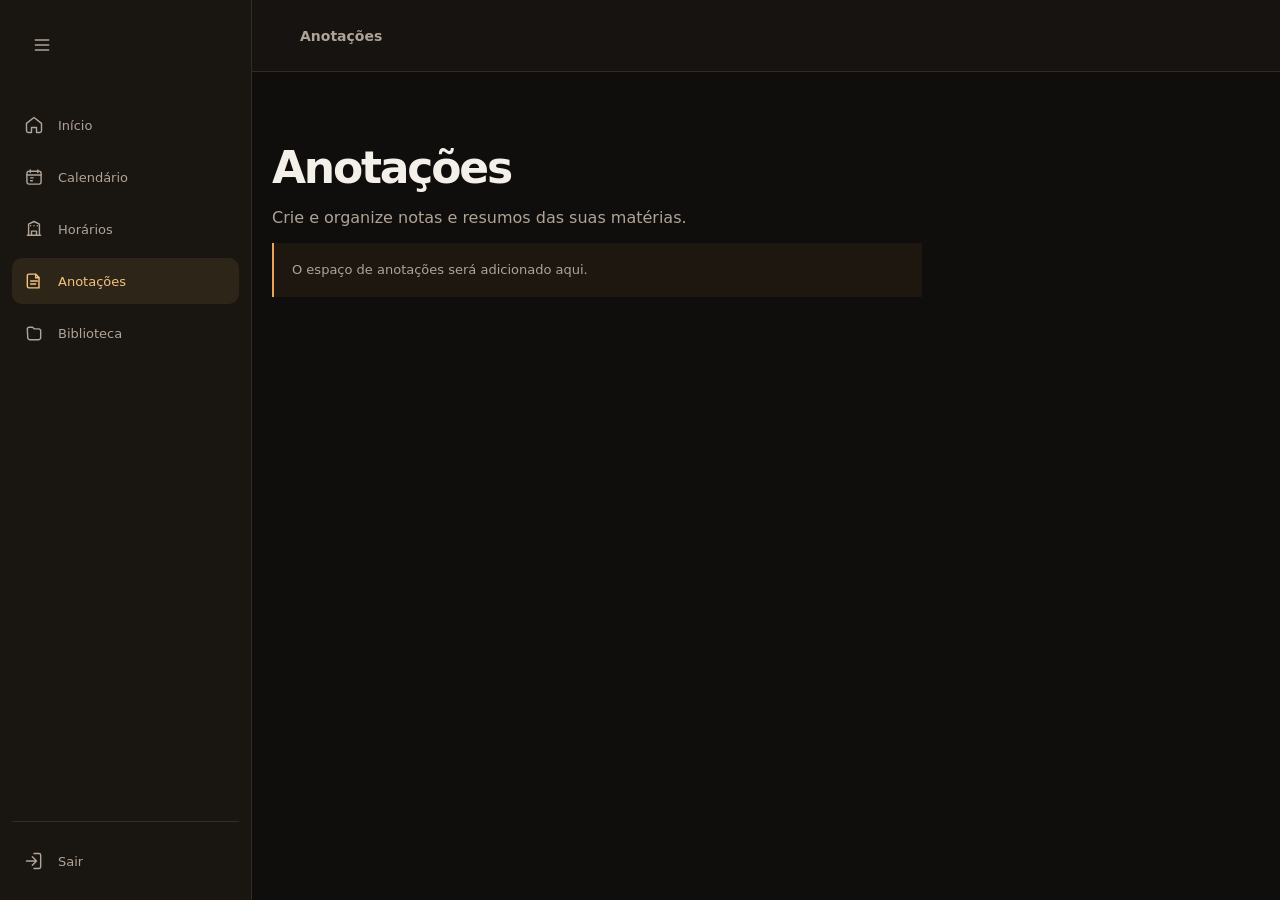
==== app/anotacoes.html @ a37b371b "Estrutura do site" ====
<!DOCTYPE html>
<html lang="pt-BR">
<head>
  <meta charset="UTF-8">
  <meta name="viewport" content="width=device-width, initial-scale=1.0">
  <meta name="theme-color" content="#100e0c">
  <title>Anotações · QueroEstudar</title>
  <script src="../sidebar-preload.js"></script>
  <link rel="stylesheet" href="../styles.css">
</head>
<body>
  <div class="app-shell">
    <aside class="app-sidebar" id="app-sidebar" aria-label="Menu principal">
      <div class="sidebar-header">
        <button class="sidebar-toggle sidebar-toggle--sidebar" type="button" data-sidebar-toggle aria-controls="app-sidebar" aria-expanded="true" aria-label="Recolher menu" title="Recolher menu">
          <svg viewBox="0 0 24 24" fill="none" aria-hidden="true"><path d="M4 6h16M4 12h16M4 18h16" stroke="currentColor" stroke-width="1.8" stroke-linecap="round"/></svg>
        </button>
      </div>
      <nav class="app-nav" aria-label="Navegação principal">
        <a href="dashboard.html" aria-label="Início" title="Início"><svg class="nav-icon" viewBox="0 0 24 24" fill="none" aria-hidden="true"><path d="m3 10 9-7 9 7v9a2 2 0 0 1-2 2h-4v-6H9v6H5a2 2 0 0 1-2-2v-9Z" stroke="currentColor" stroke-width="1.7" stroke-linecap="round" stroke-linejoin="round"/></svg><span class="nav-label">Início</span></a>
        <a href="calendario.html" aria-label="Calendário" title="Calendário"><svg class="nav-icon" viewBox="0 0 24 24" fill="none" aria-hidden="true"><rect x="3.5" y="5" width="17" height="15.5" rx="2.5" stroke="currentColor" stroke-width="1.7"/><path d="M7.5 3.5v3M16.5 3.5v3M3.5 9.5h17M8 13h3M8 16.5h2" stroke="currentColor" stroke-width="1.7" stroke-linecap="round"/></svg><span class="nav-label">Calendário</span></a>
        <a href="horarios.html" aria-label="Horários de aula" title="Horários de aula"><svg class="nav-icon" viewBox="0 0 24 24" fill="none" aria-hidden="true"><path d="M4 19.5h16M5.5 19.5V6.25L12 3l6.5 3.25V19.5M9 19.5v-5h6v5M8 8h.01M12 8h.01M16 8h.01" stroke="currentColor" stroke-width="1.7" stroke-linecap="round" stroke-linejoin="round"/></svg><span class="nav-label">Horários</span></a>
        <a href="anotacoes.html" aria-current="page" aria-label="Anotações" title="Anotações"><svg class="nav-icon" viewBox="0 0 24 24" fill="none" aria-hidden="true"><path d="M6 3.75h8l4 4v12.5H6a2 2 0 0 1-2-2v-12.5a2 2 0 0 1 2-2Z" stroke="currentColor" stroke-width="1.7" stroke-linejoin="round"/><path d="M14 4v4h4M8 12h8M8 15.5h6" stroke="currentColor" stroke-width="1.7" stroke-linecap="round"/></svg><span class="nav-label">Anotações</span></a>
        <a href="biblioteca.html" aria-label="Biblioteca de materiais" title="Biblioteca de materiais"><svg class="nav-icon" viewBox="0 0 24 24" fill="none" aria-hidden="true"><path d="M4 7.25A2.25 2.25 0 0 1 6.25 5h4l2 2h5.5A2.25 2.25 0 0 1 20 9.25v8.5A2.25 2.25 0 0 1 17.75 20h-11A2.25 2.25 0 0 1 4.5 17.75L4 7.25Z" stroke="currentColor" stroke-width="1.7" stroke-linejoin="round"/></svg><span class="nav-label">Biblioteca</span></a>
      </nav>
      <div class="sidebar-footer">
        <nav class="app-nav" aria-label="Conta">
          <a href="../index.html" aria-label="Sair" title="Sair">
            <svg class="nav-icon" viewBox="0 0 24 24" fill="none" aria-hidden="true"><path d="M10 17l5-5-5-5M15 12H3M12 3h6a2 2 0 0 1 2 2v14a2 2 0 0 1-2 2h-6" stroke="currentColor" stroke-width="1.7" stroke-linecap="round" stroke-linejoin="round"/></svg>
            <span class="nav-label">Sair</span>
          </a>
        </nav>
      </div>
    </aside>
    <button class="sidebar-backdrop" type="button" aria-label="Fechar menu"></button>
    <div class="app-content">
      <header class="app-topbar">
        <button class="sidebar-toggle sidebar-toggle--mobile" type="button" data-sidebar-toggle aria-controls="app-sidebar" aria-expanded="true" aria-label="Recolher menu">
          <svg viewBox="0 0 24 24" fill="none" aria-hidden="true"><path d="M4 6h16M4 12h16M4 18h16" stroke="currentColor" stroke-width="1.8" stroke-linecap="round"/></svg>
        </button>
        <span class="app-topbar-title">Anotações</span>
      </header>
      <main class="app-main">
        <h1>Anotações</h1>
        <p>Crie e organize notas e resumos das suas matérias.</p>
        <p class="page-notice">O espaço de anotações será adicionado aqui.</p>
      </main>
    </div>
  </div>
  <script src="../script.js" defer></script>
</body>
</html>
---- styles.css ----
:root {
  color-scheme: dark;
  --bg: #100e0c;
  --panel: #191612;
  --panel-soft: #211b16;
  --border: rgba(236, 214, 188, 0.12);
  --text: #f4efe8;
  --muted: #b0a397;
  --accent: #e8a45b;
  --accent-strong: #f3c27f;
  --accent-ink: #2a1b0e;
}

* {
  box-sizing: border-box;
}

body {
  min-width: 320px;
  min-height: 100vh;
  margin: 0;
  background: var(--bg);
  color: var(--text);
  font-family: Inter, ui-sans-serif, system-ui, -apple-system, BlinkMacSystemFont, "Segoe UI", sans-serif;
  -webkit-font-smoothing: antialiased;
}

a {
  color: inherit;
}

.page {
  display: grid;
  grid-template-columns: minmax(0, 1fr) minmax(390px, 0.85fr);
  min-height: 100vh;
  max-width: 1440px;
  margin: 0 auto;
  padding: 32px clamp(24px, 6vw, 88px);
  gap: clamp(48px, 9vw, 136px);
  align-items: center;
}

.intro {
  position: relative;
  display: flex;
  flex-direction: column;
  justify-content: center;
  min-height: 680px;
  padding: 20px 0;
}

.brand {
  display: inline-flex;
  align-items: center;
  gap: 12px;
  width: fit-content;
  color: var(--text);
  text-decoration: none;
  font-size: 17px;
  font-weight: 720;
  letter-spacing: -0.035em;
}

.brand-mark {
  display: grid;
  width: 42px;
  height: 42px;
  place-items: center;
  border: 1px solid rgba(243, 194, 127, 0.25);
  border-radius: 14px;
  background: linear-gradient(145deg, rgba(232, 164, 91, 0.18), rgba(232, 164, 91, 0.05));
  color: var(--accent-strong);
}

.brand-mark img {
  display: block;
  width: 23px;
  height: 23px;
}

.intro-copy {
  max-width: 550px;
  margin-top: clamp(64px, 10vh, 108px);
}

.eyebrow {
  display: inline-flex;
  align-items: center;
  gap: 9px;
  margin: 0 0 20px;
  color: var(--accent-strong);
  font-size: 12px;
  font-weight: 700;
  letter-spacing: 0.12em;
  text-transform: uppercase;
}

.eyebrow::before {
  width: 22px;
  height: 1px;
  background: var(--accent);
  content: "";
}

h1 {
  margin: 0;
  font-size: clamp(38px, 5vw, 62px);
  font-weight: 650;
  letter-spacing: -0.065em;
  line-height: 1.08;
}

h1 span {
  color: var(--accent);
}

.intro-copy > p {
  max-width: 440px;
  margin: 22px 0 0;
  color: var(--muted);
  font-size: 16px;
  line-height: 1.75;
}

.feature-list {
  display: grid;
  grid-template-columns: repeat(2, minmax(0, 1fr));
  max-width: 510px;
  margin: 42px 0 0;
  padding: 0;
  gap: 14px;
  list-style: none;
}

.feature {
  display: flex;
  min-height: 70px;
  align-items: center;
  gap: 12px;
  padding: 14px;
  border: 1px solid var(--border);
  border-radius: 14px;
  background: rgba(33, 27, 22, 0.72);
  color: #e1d8ce;
  font-size: 13px;
  font-weight: 550;
}

.feature-icon {
  display: grid;
  width: 36px;
  height: 36px;
  flex: 0 0 36px;
  place-items: center;
  border-radius: 11px;
  background: rgba(232, 164, 91, 0.1);
  color: var(--accent-strong);
}

.intro-note {
  position: absolute;
  bottom: 8px;
  margin: 0;
  color: #81756a;
  font-size: 12px;
}

.login-side {
  display: flex;
  justify-content: center;
  align-items: center;
}

.login-card {
  width: 100%;
  max-width: 450px;
  padding: clamp(28px, 4vw, 44px);
  border: 1px solid var(--border);
  border-radius: 22px;
  background: linear-gradient(145deg, rgba(32, 26, 21, 0.97), rgba(24, 20, 17, 0.97));
  box-shadow: 0 28px 80px rgba(0, 0, 0, 0.28);
}

.mobile-brand {
  display: none;
  margin-bottom: 38px;
}

.login-heading {
  margin-bottom: 30px;
}

.login-heading h2 {
  margin: 0;
  font-size: 29px;
  font-weight: 650;
  letter-spacing: -0.045em;
}

.login-heading p {
  margin: 9px 0 0;
  color: var(--muted);
  font-size: 14px;
  line-height: 1.6;
}

.field {
  margin-bottom: 20px;
}

.input-wrap {
  position: relative;
}

.input-icon {
  position: absolute;
  top: 50%;
  left: 15px;
  width: 18px;
  height: 18px;
  color: #9c8b7b;
  transform: translateY(-50%);
  pointer-events: none;
}

.field label {
  display: block;
  margin-bottom: 9px;
  color: #e5dbcf;
  font-size: 13px;
  font-weight: 600;
}

.field input {
  width: 100%;
  height: 52px;
  padding: 0 15px 0 44px;
  border: 1px solid rgba(190, 208, 226, 0.14);
  border-radius: 11px;
  outline: none;
  background: #120f0d;
  color: var(--text);
  font: inherit;
  font-size: 14px;
  transition: border-color 160ms ease, box-shadow 160ms ease;
}

.field input::placeholder {
  color: #897d70;
}

.field input:focus {
  border-color: rgba(232, 164, 91, 0.78);
  box-shadow: 0 0 0 3px rgba(232, 164, 91, 0.12);
}

.form-options {
  display: flex;
  align-items: center;
  justify-content: space-between;
  margin: 2px 0 26px;
  gap: 12px;
  font-size: 12px;
}

.remember {
  display: inline-flex;
  align-items: center;
  gap: 8px;
  color: #b6a99b;
  cursor: pointer;
}

.remember input {
  width: 15px;
  height: 15px;
  margin: 0;
  accent-color: var(--accent);
}

.text-link {
  color: var(--accent-strong);
  text-decoration: none;
  transition: color 160ms ease;
}

.text-link:hover {
  color: #ffddb3;
  text-decoration: underline;
  text-underline-offset: 3px;
}

.submit-button {
  display: inline-flex;
  width: 100%;
  height: 52px;
  align-items: center;
  justify-content: center;
  gap: 10px;
  border: 0;
  border-radius: 11px;
  background: var(--accent);
  color: var(--accent-ink);
  cursor: pointer;
  font: inherit;
  font-size: 14px;
  font-weight: 750;
  transition: background 160ms ease, transform 160ms ease;
}

.submit-button:hover {
  background: var(--accent-strong);
  transform: translateY(-1px);
}

.submit-button:focus-visible,
.text-link:focus-visible,
.brand:focus-visible {
  outline: 2px solid var(--accent-strong);
  outline-offset: 4px;
}

.signup {
  margin: 25px 0 0;
  color: var(--muted);
  font-size: 13px;
  text-align: center;
}

.signup a {
  margin-left: 4px;
  font-weight: 650;
}

.divider {
  display: flex;
  align-items: center;
  gap: 13px;
  margin: 26px 0 0;
  color: #897d70;
  font-size: 11px;
}

.divider::before,
.divider::after {
  height: 1px;
  flex: 1;
  background: var(--border);
  content: "";
}

.secure-note {
  display: flex;
  align-items: center;
  justify-content: center;
  gap: 7px;
  margin: 20px 0 0;
  color: #a09181;
  font-size: 11px;
}

.secure-note svg {
  color: #c99763;
}

.auth-page {
  display: flex;
  min-height: 100vh;
  align-items: center;
  justify-content: center;
  padding: 24px;
}

.auth-card {
  width: 100%;
  max-width: 450px;
}

.auth-card .brand {
  margin-bottom: 30px;
}

.auth-card .field input {
  padding-left: 15px;
}

.app-shell {
  display: grid;
  grid-template-columns: 252px minmax(0, 1fr);
  min-height: 100vh;
  transition: grid-template-columns 200ms ease;
}

.app-sidebar {
  position: sticky;
  top: 0;
  display: flex;
  height: 100vh;
  flex-direction: column;
  padding: 24px 12px 16px;
  overflow-y: auto;
  border-right: 1px solid var(--border);
  background: var(--panel);
  transition: padding-left 200ms ease, padding-right 200ms ease;
}

.sidebar-header {
  display: flex;
  min-height: 42px;
  align-items: center;
  margin: 0 10px 36px;
  transition: margin-left 200ms ease, margin-right 200ms ease;
}

.app-nav {
  display: flex;
  flex-direction: column;
  gap: 6px;
}

.app-nav a {
  display: flex;
  height: 46px;
  min-height: 46px;
  align-items: center;
  gap: 14px;
  padding: 10px 12px;
  overflow: hidden;
  border-radius: 10px;
  color: var(--muted);
  font-size: 13px;
  text-decoration: none;
  transition: background 160ms ease, color 160ms ease, gap 200ms ease,
    height 200ms ease, padding 200ms ease;
  white-space: nowrap;
}

.app-nav a:hover,
.app-nav a[aria-current="page"] {
  background: rgba(232, 164, 91, 0.1);
  color: var(--accent-strong);
}

.nav-icon {
  width: 20px;
  height: 20px;
  flex: 0 0 20px;
}

.nav-label {
  max-width: 180px;
  overflow: hidden;
  text-overflow: ellipsis;
  transition: max-width 200ms ease, opacity 120ms ease;
}

.sidebar-footer {
  margin-top: auto;
  padding-top: 16px;
  border-top: 1px solid var(--border);
}

.sidebar-toggle {
  display: inline-flex;
  width: 40px;
  height: 40px;
  flex: 0 0 40px;
  align-items: center;
  justify-content: center;
  border: 1px solid var(--border);
  border-radius: 10px;
  background: var(--panel);
  color: var(--muted);
  cursor: pointer;
}

.sidebar-toggle--mobile {
  display: none;
}

.sidebar-toggle--sidebar {
  border-color: transparent;
  border-radius: 8px;
  background: transparent;
}

.sidebar-toggle:hover {
  border-color: rgba(232, 164, 91, 0.48);
  color: var(--accent-strong);
}

.sidebar-toggle--sidebar:hover {
  border-color: transparent;
  background: rgba(255, 255, 255, 0.06);
  color: var(--text);
}

.sidebar-toggle:focus-visible,
.app-nav a:focus-visible {
  outline: 2px solid var(--accent-strong);
  outline-offset: 3px;
}

.sidebar-toggle svg {
  width: 20px;
  height: 20px;
}

.app-content {
  min-width: 0;
}

.app-topbar {
  display: flex;
  min-height: 72px;
  align-items: center;
  gap: 16px;
  padding: 16px clamp(20px, 4vw, 48px);
  border-bottom: 1px solid var(--border);
  background: rgba(25, 22, 18, 0.72);
}

.app-topbar-title {
  color: var(--muted);
  font-size: 14px;
  font-weight: 550;
}

.sidebar-backdrop {
  display: none;
}

body.sidebar-open {
  overflow: hidden;
}

.sidebar-collapsed .app-shell {
  grid-template-columns: 64px minmax(0, 1fr);
}

.sidebar-collapsed .app-sidebar {
  padding-right: 8px;
  padding-left: 8px;
}

.sidebar-collapsed .sidebar-header {
  margin-right: 0;
  margin-left: 0;
}

.sidebar-collapsed .nav-label {
  max-width: 0;
  opacity: 0;
}

.sidebar-collapsed .app-nav a {
  height: 47px;
  min-height: 47px;
  gap: 0;
  padding-right: 13px;
  padding-left: 13px;
  border-radius: 10px;
}

.app-main {
  width: min(100% - 40px, 1100px);
  margin: 0 auto;
  padding: clamp(36px, 7vw, 72px) 0;
}

.app-main h1 {
  font-size: clamp(32px, 4vw, 44px);
  letter-spacing: -0.05em;
}

.app-main > p {
  max-width: 650px;
  margin: 12px 0 0;
  color: var(--muted);
  line-height: 1.7;
}

.app-grid {
  display: grid;
  grid-template-columns: repeat(auto-fit, minmax(220px, 1fr));
  margin-top: 32px;
  gap: 16px;
}

.app-card {
  display: block;
  padding: 22px;
  border: 1px solid var(--border);
  border-radius: 14px;
  background: var(--panel);
  text-decoration: none;
  transition: border-color 160ms ease, transform 160ms ease;
}

.app-card:hover {
  border-color: rgba(232, 164, 91, 0.48);
  transform: translateY(-2px);
}

.app-card h2 {
  margin: 0;
  font-size: 17px;
  letter-spacing: -0.02em;
}

.app-card p {
  margin: 8px 0 0;
  color: var(--muted);
  font-size: 13px;
  line-height: 1.6;
}

.page-notice {
  margin-top: 30px;
  padding: 16px 18px;
  border-left: 2px solid var(--accent);
  background: rgba(232, 164, 91, 0.06);
  color: var(--muted);
  font-size: 13px;
  line-height: 1.6;
}

@media (max-width: 900px) {
  .page {
    grid-template-columns: minmax(0, 0.9fr) minmax(340px, 1fr);
    padding-right: 32px;
    padding-left: 32px;
    gap: 42px;
  }

  .feature-list {
    grid-template-columns: 1fr;
    gap: 10px;
  }

  .feature {
    min-height: 58px;
    padding: 10px 12px;
  }

  .intro {
    min-height: 620px;
  }
}

@media (max-width: 700px) {
  .page {
    display: block;
    min-height: 100vh;
    padding: 26px 20px;
  }

  .intro {
    display: none;
  }

  .login-side {
    min-height: calc(100vh - 52px);
  }

  .login-card {
    max-width: 440px;
    padding: 30px 24px;
  }

  .mobile-brand {
    display: inline-flex;
  }

  .app-shell,
  .sidebar-collapsed .app-shell {
    display: block;
    transition: none;
  }

  .app-sidebar,
  .sidebar-collapsed .app-sidebar {
    position: fixed;
    z-index: 40;
    top: 0;
    left: 0;
    width: min(280px, calc(100vw - 56px));
    height: 100vh;
    transform: translateX(-105%);
    transition: transform 220ms cubic-bezier(0.22, 1, 0.36, 1);
  }

  .sidebar-collapsed .app-sidebar {
    padding-right: 12px;
    padding-left: 12px;
  }

  .sidebar-collapsed .nav-label {
    max-width: 180px;
    opacity: 1;
  }

  .sidebar-collapsed .app-nav a {
    width: auto;
    height: auto;
    min-height: 46px;
    align-self: stretch;
    gap: 14px;
    padding: 10px 12px;
    justify-content: flex-start;
  }

  .sidebar-open .app-sidebar {
    transform: translateX(0);
  }

  .sidebar-backdrop {
    position: fixed;
    z-index: 30;
    inset: 0;
    display: block;
    width: 100%;
    height: 100%;
    border: 0;
    background: rgba(0, 0, 0, 0.62);
    opacity: 0;
    visibility: hidden;
    transition: opacity 220ms ease, visibility 0s linear 220ms;
  }

  .sidebar-open .sidebar-backdrop {
    opacity: 1;
    visibility: visible;
    transition-delay: 0s;
  }

  .app-topbar {
    min-height: 64px;
    padding: 12px 20px;
  }

  .sidebar-toggle--mobile {
    display: inline-flex;
  }

  .auth-page {
    padding: 20px;
  }

  .auth-card {
    padding: 30px 24px;
  }
}

@media (max-width: 380px) {
  .page {
    padding-right: 14px;
    padding-left: 14px;
  }

  .login-card {
    padding: 26px 19px;
  }

  .form-options {
    font-size: 11px;
  }

}

@media (prefers-reduced-motion: reduce) {
  *,
  *::before,
  *::after {
    scroll-behavior: auto !important;
    transition-duration: 0.01ms !important;
  }

  .app-shell,
  .app-sidebar,
  .sidebar-header,
  .app-nav a,
  .nav-label,
  .sidebar-backdrop {
    transition-duration: 150ms, 0s !important;
    transition-delay: 0s, 150ms !important;
  }

  .sidebar-open .sidebar-backdrop {
    transition-delay: 0s !important;
  }
}
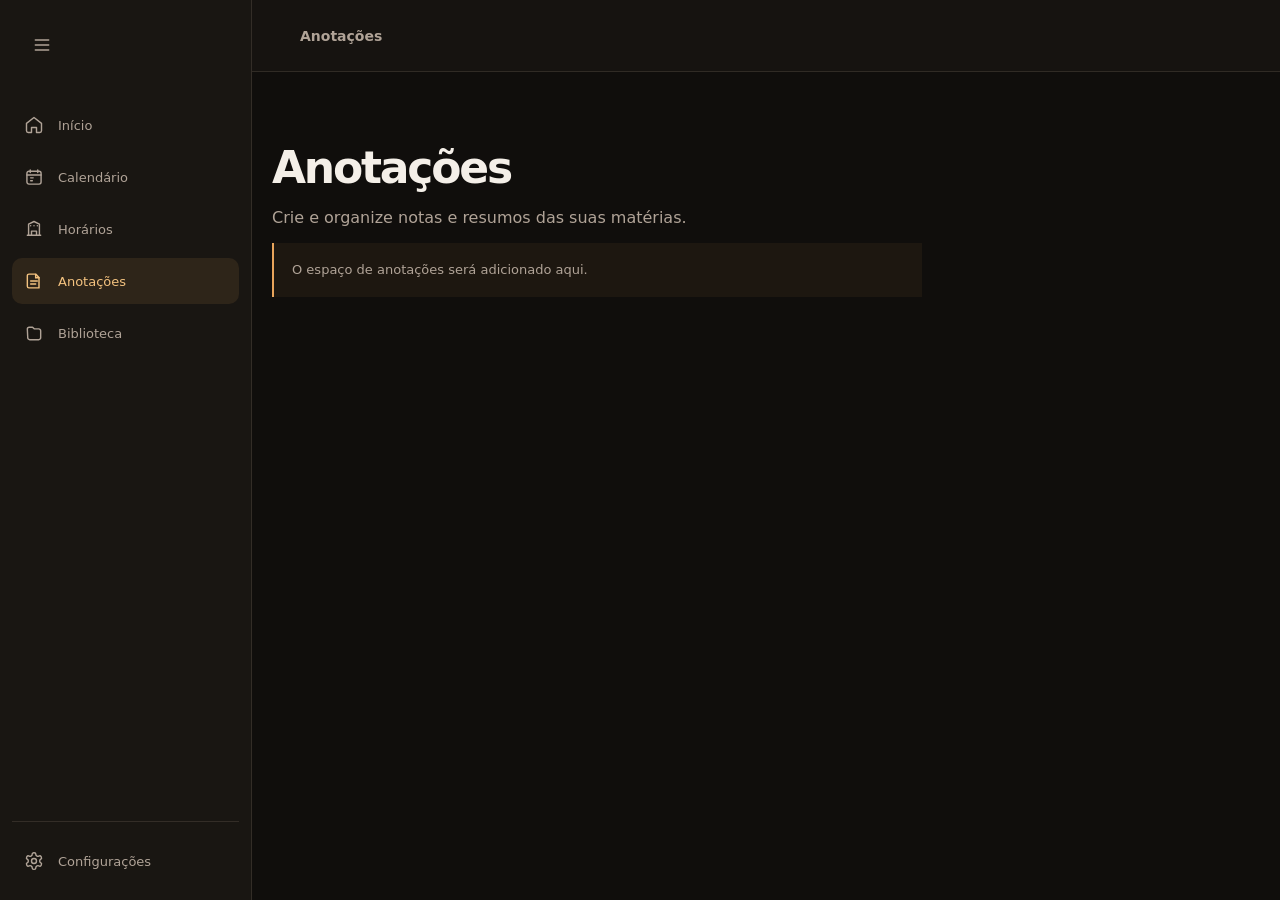
==== commit d849646c: "Sair da conta" ====
--- a/app/anotacoes.html
+++ b/app/anotacoes.html
@@ -5,7 +5,7 @@
   <meta name="viewport" content="width=device-width, initial-scale=1.0">
   <meta name="theme-color" content="#100e0c">
   <title>Anotações · QueroEstudar</title>
-  <script src="../sidebar-preload.js"></script>
+  <script src="../sidebar.js"></script>
   <link rel="stylesheet" href="../styles.css">
 </head>
 <body>
@@ -24,11 +24,8 @@
         <a href="biblioteca.html" aria-label="Biblioteca de materiais" title="Biblioteca de materiais"><svg class="nav-icon" viewBox="0 0 24 24" fill="none" aria-hidden="true"><path d="M4 7.25A2.25 2.25 0 0 1 6.25 5h4l2 2h5.5A2.25 2.25 0 0 1 20 9.25v8.5A2.25 2.25 0 0 1 17.75 20h-11A2.25 2.25 0 0 1 4.5 17.75L4 7.25Z" stroke="currentColor" stroke-width="1.7" stroke-linejoin="round"/></svg><span class="nav-label">Biblioteca</span></a>
       </nav>
       <div class="sidebar-footer">
-        <nav class="app-nav" aria-label="Conta">
-          <a href="../index.html" aria-label="Sair" title="Sair">
-            <svg class="nav-icon" viewBox="0 0 24 24" fill="none" aria-hidden="true"><path d="M10 17l5-5-5-5M15 12H3M12 3h6a2 2 0 0 1 2 2v14a2 2 0 0 1-2 2h-6" stroke="currentColor" stroke-width="1.7" stroke-linecap="round" stroke-linejoin="round"/></svg>
-            <span class="nav-label">Sair</span>
-          </a>
+        <nav class="app-nav" aria-label="Configurações">
+          <a href="configuracoes.html" aria-label="Configurações" title="Configurações"><svg class="nav-icon" viewBox="0 0 24 24" fill="none" aria-hidden="true"><path d="M12.22 2h-.44a2 2 0 0 0-2 2v.18a2 2 0 0 1-1 1.73l-.43.25a2 2 0 0 1-2 0l-.15-.08a2 2 0 0 0-2.73.73l-.22.38a2 2 0 0 0 .73 2.73l.15.09a2 2 0 0 1 1 1.73v.51a2 2 0 0 1-1 1.74l-.15.08a2 2 0 0 0-.73 2.73l.22.38a2 2 0 0 0 2.73.73l.15-.08a2 2 0 0 1 2 0l.43.25a2 2 0 0 1 1 1.73V20a2 2 0 0 0 2 2h.44a2 2 0 0 0 2-2v-.18a2 2 0 0 1 1-1.73l.43-.25a2 2 0 0 1 2 0l.15.08a2 2 0 0 0 2.73-.73l.22-.38a2 2 0 0 0-.73-2.73l-.15-.08a2 2 0 0 1-1-1.74v-.5a2 2 0 0 1 1-1.74l.15-.08a2 2 0 0 0 .73-2.73l-.22-.38a2 2 0 0 0-2.73-.73l-.15.08a2 2 0 0 1-2 0l-.43-.25a2 2 0 0 1-1-1.73V4a2 2 0 0 0-2-2z" stroke="currentColor" stroke-width="1.7" stroke-linecap="round" stroke-linejoin="round"/><circle cx="12" cy="12" r="3" stroke="currentColor" stroke-width="1.7"/></svg><span class="nav-label">Configurações</span></a>
         </nav>
       </div>
     </aside>
@@ -47,6 +44,5 @@
       </main>
     </div>
   </div>
-  <script src="../script.js" defer></script>
 </body>
 </html>
--- a/styles.css
+++ b/styles.css
@@ -566,6 +566,29 @@
   width: min(100% - 40px, 1100px);
   margin: 0 auto;
   padding: clamp(36px, 7vw, 72px) 0;
+  animation: app-content-enter 140ms ease-out both;
+}
+
+@keyframes app-content-enter {
+  from {
+    opacity: 0;
+    transform: translateY(4px);
+  }
+
+  to {
+    opacity: 1;
+    transform: translateY(0);
+  }
+}
+
+@keyframes app-content-fade {
+  from {
+    opacity: 0;
+  }
+
+  to {
+    opacity: 1;
+  }
 }
 
 .app-main h1 {
@@ -623,6 +646,75 @@
   color: var(--muted);
   font-size: 13px;
   line-height: 1.6;
+}
+
+.settings-section {
+  max-width: 650px;
+  margin-top: 32px;
+  padding: 22px;
+  border: 1px solid var(--border);
+  border-radius: 14px;
+  background: var(--panel);
+}
+
+.settings-section h2 {
+  margin: 0;
+  font-size: 17px;
+}
+
+.settings-account-row {
+  display: flex;
+  align-items: center;
+  justify-content: space-between;
+  gap: 20px;
+  margin-top: 20px;
+  padding-top: 20px;
+  border-top: 1px solid var(--border);
+}
+
+.settings-account-copy h3 {
+  margin: 0;
+  font-size: 14px;
+}
+
+.settings-account-copy p {
+  margin: 6px 0 0;
+  color: var(--muted);
+  font-size: 13px;
+  line-height: 1.6;
+}
+
+.logout-link {
+  display: inline-flex;
+  flex: 0 0 auto;
+  align-items: center;
+  gap: 8px;
+  padding: 10px 14px;
+  border: 1px solid rgba(220, 143, 131, 0.36);
+  border-radius: 9px;
+  background: rgba(220, 143, 131, 0.08);
+  color: #e6a196;
+  font-size: 13px;
+  font-weight: 600;
+  text-decoration: none;
+  transition: background-color 140ms ease, border-color 140ms ease, color 140ms ease;
+}
+
+.logout-link:hover {
+  border-color: rgba(220, 143, 131, 0.6);
+  background: rgba(220, 143, 131, 0.14);
+  color: #f0b5aa;
+}
+
+.logout-link:focus-visible {
+  outline: 2px solid #e6a196;
+  outline-offset: 3px;
+}
+
+.logout-link svg {
+  width: 18px;
+  height: 18px;
+  flex: 0 0 18px;
 }
 
 @media (max-width: 900px) {
@@ -768,6 +860,13 @@
 
 }
 
+@media (max-width: 500px) {
+  .settings-account-row {
+    align-items: flex-start;
+    flex-direction: column;
+  }
+}
+
 @media (prefers-reduced-motion: reduce) {
   *,
   *::before,
@@ -780,7 +879,11 @@
   .app-sidebar,
   .sidebar-header,
   .app-nav a,
-  .nav-label,
+  .nav-label {
+    transition-duration: 150ms !important;
+    transition-delay: 0s !important;
+  }
+
   .sidebar-backdrop {
     transition-duration: 150ms, 0s !important;
     transition-delay: 0s, 150ms !important;
@@ -789,4 +892,9 @@
   .sidebar-open .sidebar-backdrop {
     transition-delay: 0s !important;
   }
+
+  .app-main {
+    animation-name: app-content-fade;
+    animation-duration: 120ms;
+  }
 }
